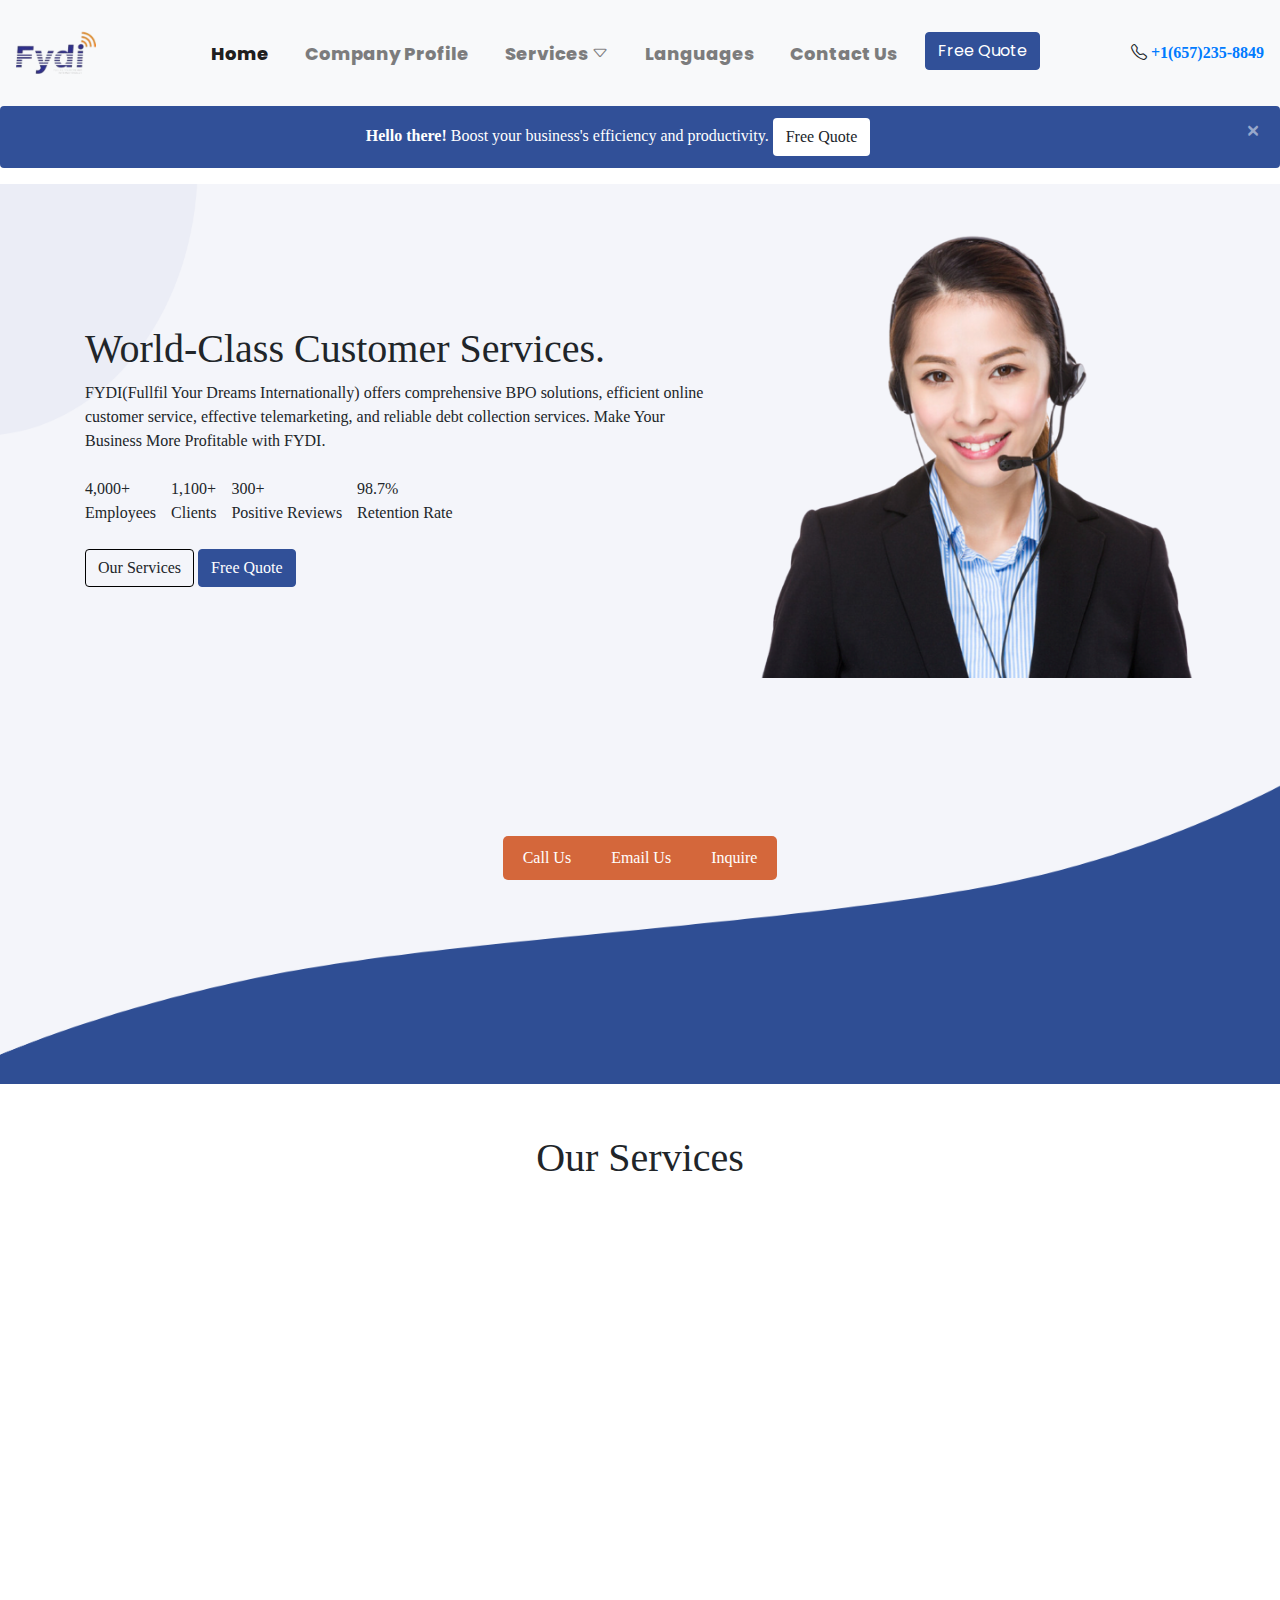
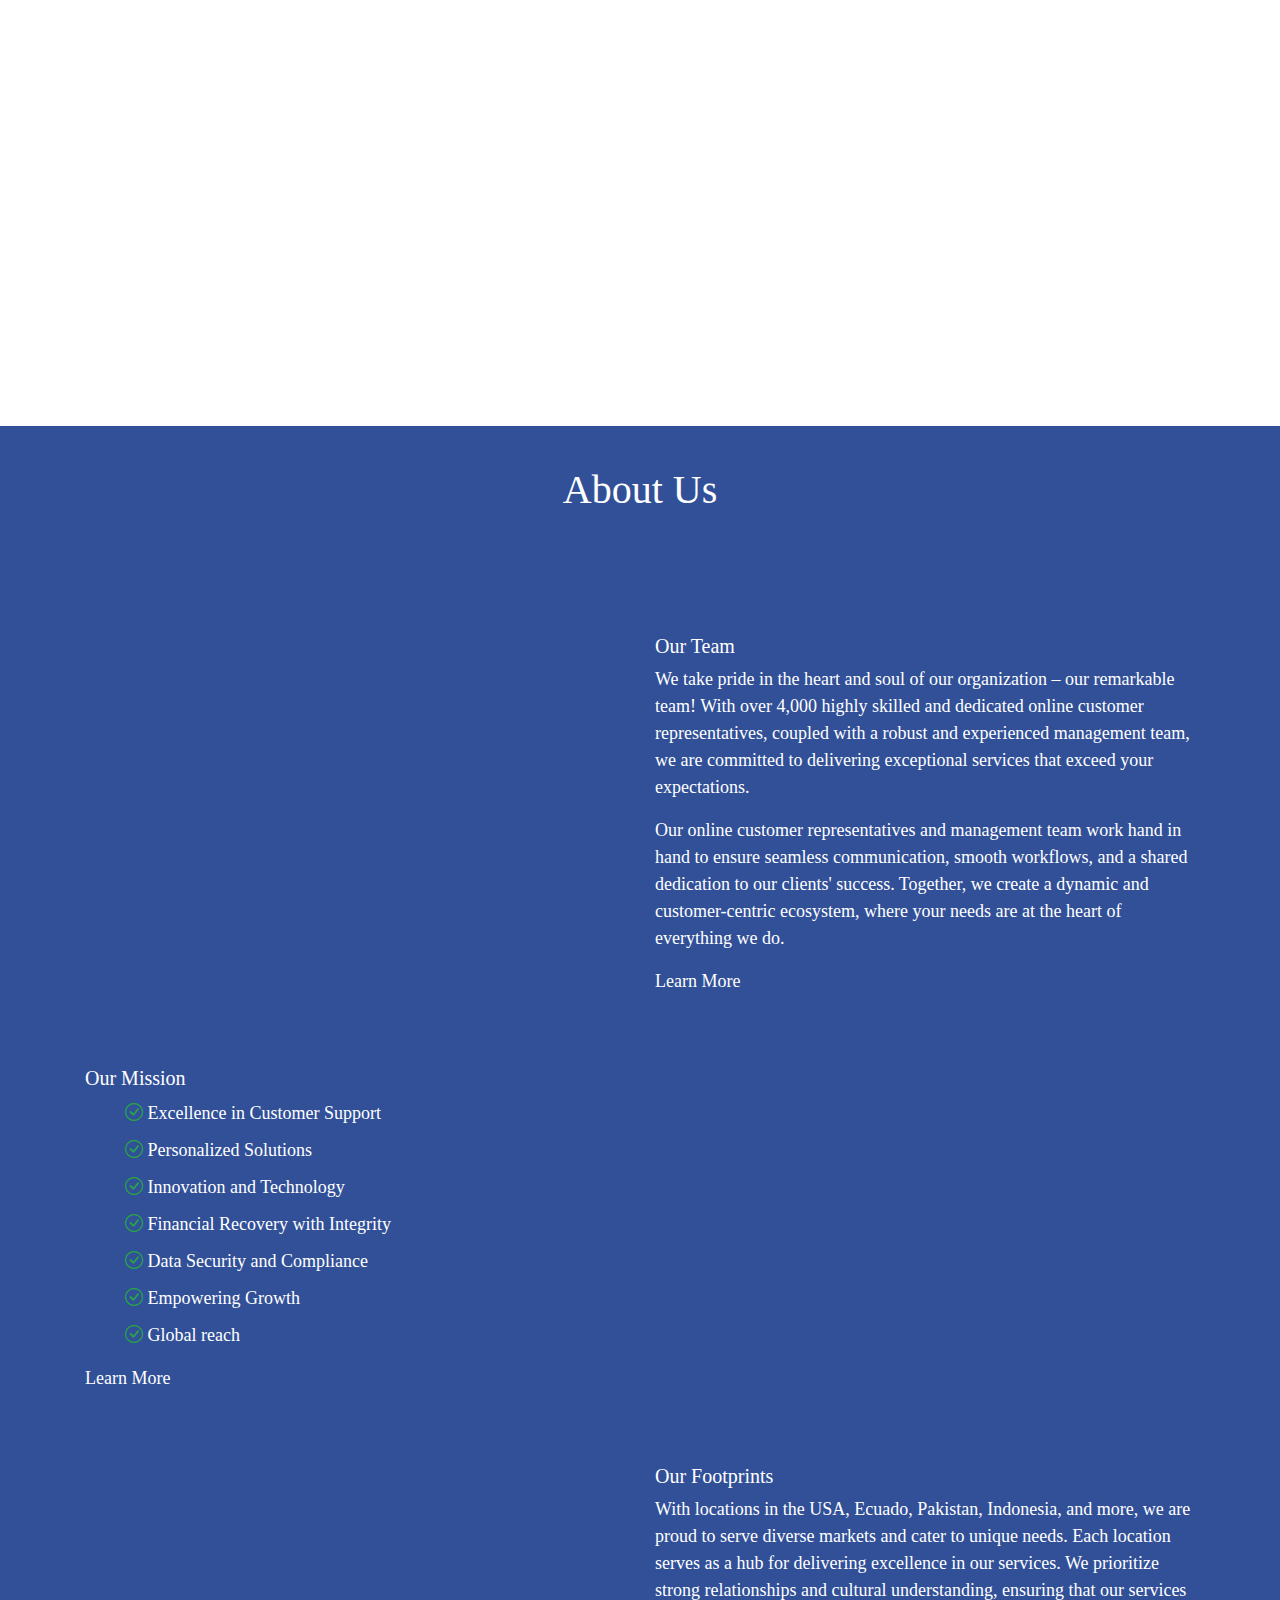
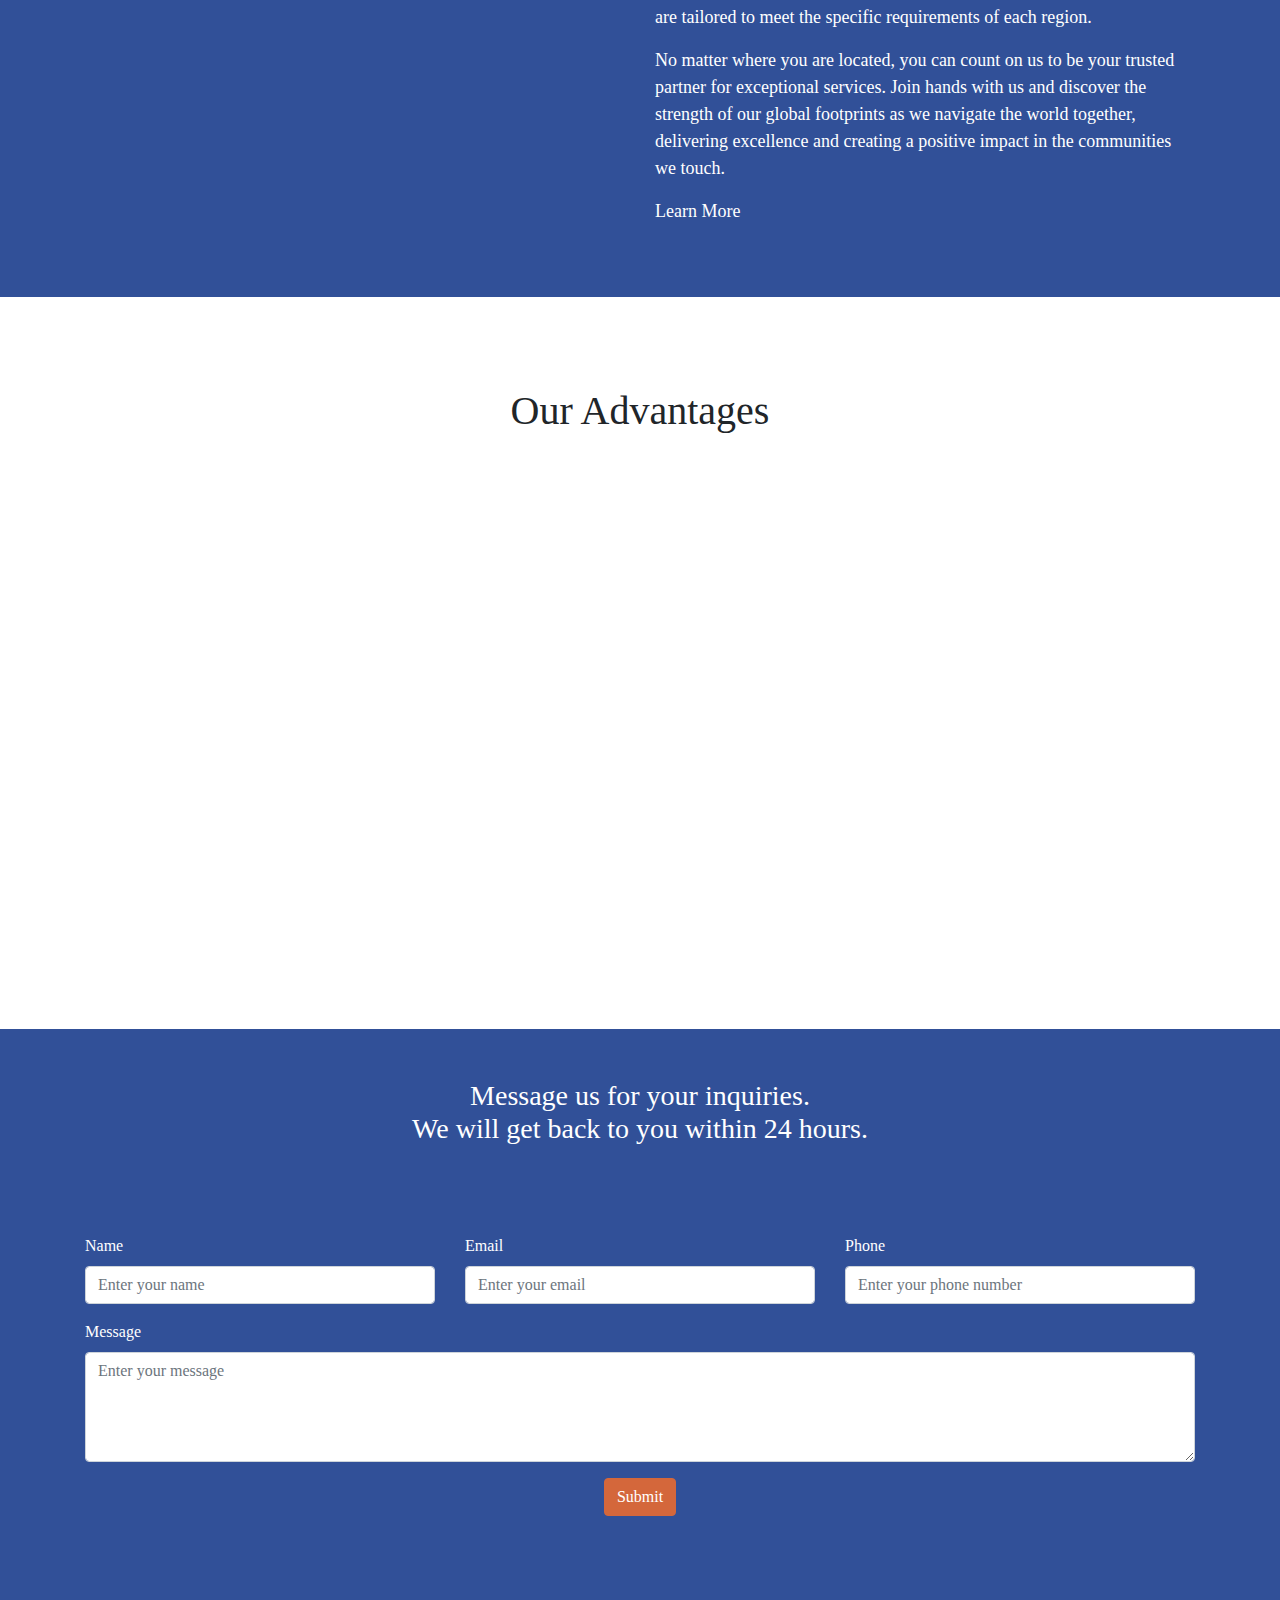
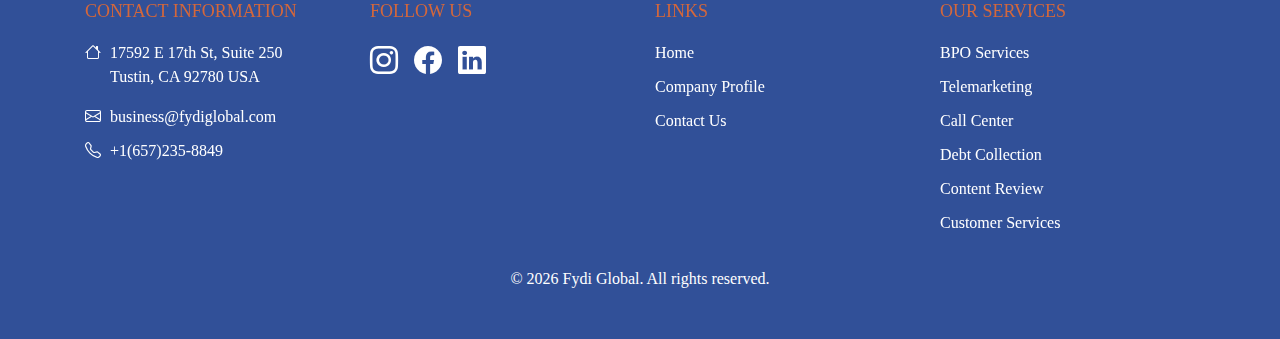
==== index.html @ b9ad7491 "final version" ====
<!DOCTYPE html>
<html lang="en">
  <head>
    <!-- Meta tags -->
    <meta charset="UTF-8">
    <meta name="viewport" content="width=device-width, initial-scale=1, shrink-to-fit=no">
    <meta name="description" content="FYDI provides World-Class Customer Services. Your Trusted BPO Partner for CX Optimization and Multilingual Excellence in 12 Languages.  From multilingual customer support to efficient back-office operations. Experience the world of possibilities with FYDI today!">
    <!-- Title -->
    <title>FYDI Fullfil Your Dreams Internationally</title>
    <!-- Favicon -->
    <link rel="icon" type="image/png" href="./imgs/fydi_logo.jpeg">
    <!-- Stylesheets -->
    <link rel="stylesheet" href="./css/media.css">
    <link rel="stylesheet" href="./css/float-anim.css">
    <link rel="stylesheet" href="https://stackpath.bootstrapcdn.com/bootstrap/4.5.2/css/bootstrap.min.css">
    <link rel="stylesheet" href="https://cdn.jsdelivr.net/npm/bootstrap-icons@1.10.2/font/bootstrap-icons.css">
    <link rel="stylesheet" href="./css/fydi.css">
    <link rel="stylesheet" href="./css/style.css">
    <!-- font family  -->
    <link rel="preconnect" href="https://fonts.googleapis.com">
    <link rel="preconnect" href="https://fonts.gstatic.com" crossorigin>
    <link href="https://fonts.googleapis.com/css2?family=Poppins&display=swap" rel="stylesheet">
    <!-- Scripts -->
    <script src="https://cdnjs.cloudflare.com/ajax/libs/jquery/3.2.1/jquery.min.js"></script>
    <script src="https://code.jquery.com/jquery-3.5.1.slim.min.js"></script>
    <script src="https://cdn.jsdelivr.net/npm/@popperjs/core@2.5.4/dist/umd/popper.min.js"></script>
    <script src="https://stackpath.bootstrapcdn.com/bootstrap/4.5.2/js/bootstrap.min.js"></script>
    <script src="./js/sweetalert2.all.min.js"></script>
    <script src="./js/float-panel.js"></script>
    <script src="./js/fydi.js"></script>
    <!-- Custom Styles (Embedded in the head) -->
    <style></style>
  </head>
  <body>
    <!-- Header Section -->
    <header>
      <!-- Navbar -->
      <nav class="navbar navbar-expand-lg navbar-light bg-light">
        <!-- Logo -->
        <a class="navbar-brand" href="#">
          <img
            src="./imgs/fydi_logo.png"
            width="80"
            height="80"
            alt="FYDI Fullfil Your Dreams Internationally Logo"
          >
        </a>
        <!-- Navbar Toggler -->
        <button
          class="navbar-toggler"
          type="button"
          data-toggle="collapse"
          data-target="#navbarNav"
          aria-controls="navbarNav"
          aria-expanded="false"
          aria-label="Toggle navigation"
        >
          <span class="navbar-toggler-icon"></span>
        </button>
        <!-- Navbar Collapse -->
        <div class="collapse navbar-collapse" id="navbarNav">
          <!-- Navbar Items -->
          <ul class="navbar-nav nav-ul-ml">
            <li class="nav-item active">
              <a class="nav-link" href="#">
                Home
                <span class="sr-only">(current)</span>
              </a>
            </li>
            <li class="nav-item">
              <a class="nav-link" href="./company-profile.html">Company Profile</a>
            </li>
            <li class="nav-item">
              <a class="nav-link services">
                Services
                <i class="bi bi-caret-down"></i>
              </a>
              <!-- Submenu -->
              <ul class="submenu">
                <li>
                  <a href="./services/bpo.html">BPO Services</a>
                </li>
                <li>
                  <a href="./services/telemarketing.html">Telemarketing</a>
                </li>
                <li>
                  <a href="./services/call-center.html">Call Center</a>
                </li>
                <li>
                  <a href="./services/debt-collection.html">
                    Debt Collection
                  </a>
                </li>
                <li>
                  <a href="./services/content-review.html">Content Review</a>
                </li>
                <li>
                  <a href="./services/customer-services.html">Customer Services</a>
                </li>
              </ul>
            </li>
            <li class="nav-item"></li>
            <li class="nav-item">
              <a class="nav-link" href="#">Languages</a>
              <ul class="submenu">
                <li>
                  <a href="https://zh.fydiglobal.com/">中文</a>
                </li>
                <li>
                  Español
                </li>
              </ul>
            </li>
            <li class="nav-item">
              <a class="nav-link" href="./contact-us.html">
                Contact Us
              </a>
            </li>
            <li class="nav-item">
              <button class="btn btn-primary" data-toggle="modal" data-target="#demoModal">
                Free Quote
              </button>
            </li>
          </ul>
        </div>
        <!-- right btns  -->
        <div class="header-right">
          <i class="bi bi-telephone"></i>
          <a href="tel:+16572358849">
            <b>+1(657)235-8849</b>
          </a>
        </div>
      </nav>
    </header>
    <!-- message  -->
    <div class="message-container" id="bannermessage">
      <!-- Full-width message -->
      <div class="alert alert-primary alert-dismissible fade show text-center align-items-center justify-content-center pr-bg-section" role="alert">
        <strong>Hello there!</strong>
        Boost your business's efficiency and productivity.
        <button
          type="button"
          class="close"
          data-dismiss="alert"
          aria-label="Close"
          id="close-button"
        >
          <span aria-hidden="true">&times;</span>
        </button>
        <a
          type="button"
          class="btn btn-white"
          data-toggle="modal"
          data-target="#demoModal"
        >Free Quote</a>
      </div>
    </div>
    <!-- Hero Section -->
    <section id="hero" class="line-bg">
      <!-- Hero Container -->
      <div class="container">
        <!-- Hero Row -->
        <div class="row align-items-center justify-content-center hero-wrapper">
          <!-- Left Side Div -->
          <div class="col-md-7 d-flex align-items-center justify-content-center p-15">
            <div class="mobile-mb-15px">
              <h1>
                World-Class Customer Services.
              </h1>
              <p class="mb-4">
                FYDI(Fullfil Your Dreams Internationally) offers comprehensive BPO solutions, efficient online customer service, effective telemarketing, and reliable debt collection services.
                Make Your Business More Profitable with FYDI.
              </p>
              <div class="flex-highlights  index-highlights mb-4">
                <div class="li-block">
                  <div class="">
                    4,000+
                    <span>Employees</span>
                  </div>
                </div>
                <div class="li-block">
                  <div class="">
                    1,100+
                    <span>Clients</span>
                  </div>
                </div>
                <div class="li-block">
                  <div class="">
                    300+
                    <span>Positive Reviews</span>
                  </div>
                </div>
                <div class="li-block">
                  <div class="">
                    98.7%
                    <span>Retention Rate</span>
                  </div>
                </div>
              </div>
              <a href="#services">
                <button class="btn btn-transparent">
                  Our Services
                </button>
              </a>
              <button class="btn btn-primary" data-toggle="modal" data-target="#demoModal">
                Free Quote
              </button>
            </div>
          </div>
          <!-- Right Side Div -->
          <div class="col-md-5 d-md-block d-none">
            <img src="./imgs/services/call-center.png" alt="FYDI Call Center" class="img-fluid">
          </div>
        </div>
      </div>
    </section>
    <!-- Services Section -->
    <section id="services">
      <div class="d-flex justify-content-center align-items-center mb-80px">
        <h1>Our Services</h1>
      </div>
      <div class="container">
        <div class="row">
          <!-- Service Unit 1 -->
          <div class="col-md-6 col-lg-4 service-unit slideanim">
            <div class="main-container">
              <div class="span-circle">
                <i class="bi bi-briefcase"></i>
              </div>
              <div class="span-text text-center">
                <h4>BPO Solutions</h4>
                <p>
                  We bring in specialized skills and knowledge to perform tasks with expertise and precision, enhancing the overall quality of your services.
                </p>
                <span>
                  <a href="./services/bpo.html">
                    Learn More
                  </a>
                </span>
              </div>
            </div>
          </div>
          <!-- Service Unit 2 -->
          <div class="col-md-6 col-lg-4 service-unit slideanim">
            <div class="main-container">
              <div class="span-circle">
                <i class="bi bi-telephone-inbound"></i>
              </div>
              <div class="span-text text-center">
                <h4>Call Center Service</h4>
                <p>
                  We bring in specialized skills and knowledge to perform tasks with expertise and precision, enhancing the overall quality of your services.
                </p>
                <span>
                  <a href="./services/call-center.html">
                    Learn More
                  </a>
                </span>
              </div>
            </div>
          </div>
          <!-- Service Unit 3 -->
          <div class="col-md-6 col-lg-4 service-unit slideanim">
            <div class="main-container">
              <div class="span-circle">
                <i class="bi bi-person-circle"></i>
              </div>
              <div class="span-text text-center">
                <h4>Online Customer Service</h4>
                <p>
                  We bring in specialized skills and knowledge to perform tasks with expertise and precision, enhancing the overall quality of your services.
                </p>
                <span>
                  <a href="./services/customer-services.html">
                    Learn More
                  </a>
                </span>
              </div>
            </div>
          </div>
          <!-- Service Unit 4 -->
          <div class="col-md-6 col-lg-4 service-unit slideanim">
            <div class="main-container">
              <div class="span-circle">
                <i class="bi bi-arrow-up-circle-fill"></i>
              </div>
              <div class="span-text text-center">
                <h4>Telemarketing Services</h4>
                <p>
                  We bring in specialized skills and knowledge to perform tasks with expertise and precision, enhancing the overall quality of your services.
                </p>
                <span>
                  <a href="./services/telemarketing.html">
                    Learn More
                  </a>
                </span>
              </div>
            </div>
          </div>
          <!-- Service Unit 5 -->
          <div class="col-md-6 col-lg-4 service-unit slideanim">
            <div class="main-container">
              <div class="span-circle">
                <i class="bi bi-journal-check"></i>
              </div>
              <div class="span-text text-center">
                <h4>Contents Reviews</h4>
                <p>
                  We bring in specialized skills and knowledge to perform tasks with expertise and precision, enhancing the overall quality of your services.
                </p>
                <span>
                  <a href="./services/content-review.html">
                    Learn More
                  </a>
                </span>
              </div>
            </div>
          </div>
          <!-- Service Unit 6 -->
          <div class="col-md-6 col-lg-4 service-unit slideanim">
            <div class="main-container">
              <div class="span-circle">
                <i class="bi bi-collection"></i>
              </div>
              <div class="span-text text-center">
                <h4>Debt Collection Service</h4>
                <p>
                  We bring in specialized skills and knowledge to perform tasks with expertise and precision, enhancing the overall quality of your services.
                </p>
                <span>
                  <a href="./services/debt-collection.html">
                    Learn More
                  </a>
                </span>
              </div>
            </div>
          </div>
        </div>
      </div>
    </section>
    <!-- About Us Section -->
    <section id="about-us" class="pr-bg-section">
      <div class="d-flex justify-content-center align-items-center mb-80px">
        <h1>About Us</h1>
      </div>
      <div class="container">
        <div class="row d-flex justify-content-center align-items-center">
          <!-- Our Team -->
          <div class="col-lg-6 col-md-12 text-center slideanim">
            <img src="./imgs/aboutus/team.jpeg" alt="FYDI Team" class="img-fluid round-corner">
          </div>
          <div class="col-lg-6 col-md-12 col-sm-12 intro-text">
            <h5>Our Team</h5>
            <p>
              We take pride in the heart and soul of our organization – our remarkable team! With over 4,000 highly skilled and dedicated online customer representatives, coupled with a robust and experienced management team, we are committed to delivering exceptional services that exceed your expectations.
            </p>
            <p>
              Our online customer representatives and management team work hand in hand to ensure seamless communication, smooth workflows, and a shared dedication to our clients' success. Together, we create a dynamic and customer-centric ecosystem, where your needs are at the heart of everything we do.
            </p>
            <span>
              <a href="./company-profile.html">
                Learn More
              </a>
            </span>
          </div>
          <!-- Our Mission -->
          <div class="col-lg-6 col-md-12 col-sm-12 intro-text">
            <h5>Our Mission</h5>
            <ul class="mission-li">
              <li>
                <i class="bi bi-check-circle text-success me-2"></i>
                Excellence in Customer Support
              </li>
              <li>
                <i class="bi bi-check-circle text-success me-2"></i>
                Personalized Solutions
              </li>
              <li>
                <i class="bi bi-check-circle text-success me-2"></i>
                Innovation and Technology
              </li>
              <li>
                <i class="bi bi-check-circle text-success me-2"></i>
                Financial Recovery with Integrity
              </li>
              <li>
                <i class="bi bi-check-circle text-success me-2"></i>
                Data Security and Compliance
              </li>
              <li>
                <i class="bi bi-check-circle text-success me-2"></i>
                Empowering Growth
              </li>
              <li>
                <i class="bi bi-check-circle text-success me-2"></i>
                Global reach
              </li>
            </ul>
            <a href="./company-profile.html">
              Learn More
            </a>
          </div>
          <div class="col-lg-6 sm-hide text-center slideanim">
            <img src="./imgs/aboutus/FYDI_mission.jpeg" alt="FYDI Mission" class="img-fluid round-corner">
          </div>
          <!-- Our Footprints -->
          <div class="col-lg-6 col-md-12 text-center slideanim">
            <img src="./imgs/aboutus/footprints.png" alt="FYDI Footprints" class="img-fluid round-corner">
          </div>
          <div class="col-lg-6 col-md-12 intro-text">
            <h5>Our Footprints</h5>
            <p>
              <!-- At FYDI, we have established a strong presence across the globe, providing top-notch services to clients in various countries. Our footprints span continents, enabling us to connect with businesses and communities worldwide.  -->
              With locations in the USA, Ecuado, Pakistan, Indonesia, and more,
            we are proud to serve diverse markets and cater to unique needs.
            Each location serves as a hub for delivering excellence in our services.
            We prioritize strong relationships and cultural understanding, ensuring that our services are tailored to meet the specific requirements of each region.
            </p>
            <p>
              No matter where you are located, you can count on us to be your trusted partner for exceptional services.
            Join hands with us and discover the strength of our global footprints as we navigate the world together, delivering excellence and creating a positive impact in the communities we touch.
            </p>
            <a href="./company-profile.html">
              Learn More
            </a>
          </div>
        </div>
      </div>
    </section>
    <!-- Our Advantages Section  -->
    <section id="advantages">
      <div class="d-flex justify-content-center align-items-center mb-80px">
        <h1>Our Advantages</h1>
      </div>
      <div class="container">
        <div class="row">
          <div class="col-lg-4 col-md-6 col-sm-12 slideanim">
            <div class="ad-icon">
              <i class="bi bi-shield-check fydi-ad-icon"></i>
            </div>
            <div class="ad-text">
              <div class="ad-title">
                <b>Secured Information Management System</b>
              </div>
              <div class="text">
                Ensuring secure paperless office through monitoring, isolation, access control, confidentiality, and robust network security measures.
              </div>
            </div>
          </div>
          <div class="col-lg-4 col-md-6 col-sm-12 slideanim">
            <div class="ad-icon">
              <i class="bi bi-calendar-check fydi-ad-icon"></i>
            </div>
            <div class="ad-text">
              <div class="ad-title">
                <b>Operational Sustainability Guarantee</b>
              </div>
              <div class="text">
                24/7 security, redundant core equipment, backup personnel, and communication ensure non-stop operations all year.
              </div>
            </div>
          </div>
          <div class="col-lg-4 col-md-6 col-sm-12 slideanim">
            <div class="ad-icon">
              <i class="bi bi-people fydi-ad-icon"></i>
            </div>
            <div class="ad-text">
              <div class="ad-title">
                <b>
                  Strong Recruitment 
                  Management Ability
                </b>
              </div>
              <div class="text">
                Effective recruitment with 20% standby personnel for quick customer response. Flexible staffing and efficient talent matching.
              </div>
            </div>
          </div>
          <div class="col-lg-4 col-md-6 col-sm-12 slideanim">
            <div class="ad-icon">
              <i class="bi bi-person-workspace fydi-ad-icon"></i>
            </div>
            <div class="ad-text">
              <div class="ad-title">
                <b>
                  Experienced Personnel 
                  Training System
                </b>
              </div>
              <div class="text">
                Experienced team offers advanced, accurate, and practical training for staff with 5+ years of industry experience. Accelerate growth, improve target achievement.
              </div>
            </div>
          </div>
          <div class="col-lg-4 col-md-6 col-sm-12 slideanim">
            <div class="ad-icon">
              <i class="bi bi-headset fydi-ad-icon"></i>
            </div>
            <div class="ad-text">
              <div class="ad-title">
                <b>
                  Self-Developed Operation 
                  Management System
                </b>
              </div>
              <div class="text">
                Self-developed alarm system improves management efficiency, monitors staff workflow, and tracks process indicators in real-time.
              </div>
            </div>
          </div>
          <div class="col-lg-4 col-md-6 col-sm-12 slideanim">
            <div class="ad-icon">
              <i class="bi bi-card-checklist fydi-ad-icon"></i>
            </div>
            <div class="ad-text">
              <div class="ad-title">
                <b>
                  Complete Quality Control 
                  Management System
                </b>
              </div>
              <div class="text">
                Double guarantee: Early warning system with indicators alerts project director for timely intervention, ensuring customer satisfaction."
              </div>
            </div>
          </div>
        </div>
      </div>
    </section>
    <!-- first time visit pop up form  -->
    <!-- ONCE SHOWN MODAL -->
    <div style="display:none" id="once-popup">
      <div class="inner">
        <div id="popup-close">×</div>
        <form action="">
          <div class="row d-flex align-items-center justify-content-center">
            <div class="col-lg-7 d-md-block d-none ">
              <img src="./imgs/aboutus/profile_3.png" alt="" class="img-fluid img-circle col-sm-0">
            </div>
            <div class="col-lg-5 col-sm-12">
              <p style="text-align: left;">
                If you are still searching around for a BPO/outsourcing company,
                we are the right one.
              </p>
              <div class="row">
                <div class="col-12">
                  <div class="form-group">
                    <label for="name">Name</label>
                    <input
                      type="text"
                      class="form-control"
                      id="username"
                      placeholder="Enter your name"
                    >
                  </div>
                </div>
                <div class="col-12">
                  <div class="form-group">
                    <label for="name">Email</label>
                    <input
                      type="text"
                      class="form-control"
                      id="userEmail"
                      placeholder="Enter your email"
                    >
                  </div>
                </div>
              </div>
            </div>
          </div>
        </form>
      </div>
    </div>
    <!-- END ONCE SHOWN MODAL -->
    <!-- simple contact form  -->
    <section id="contact-form" class="pr-bg-section">
      <div class="d-flex justify-content-center align-items-center text-center mb-80px">
        <h3>Message us for your inquiries.
          <br>
          We will get back to you within 24 hours.
        </h3>
      </div>
      <div class="container">
        <form>
          <div class="row">
            <div class="col-lg-4 col-md-4 col-sm-12">
              <div class="form-group">
                <label for="name">Name</label>
                <input
                  type="text"
                  class="form-control cs-name"
                  id="name"
                  required
                  placeholder="Enter your name"
                >
              </div>
            </div>
            <div class="col-lg-4 col-md-4 col-sm-12">
              <div class="form-group">
                <label for="email">Email</label>
                <input
                  type="email"
                  class="form-control cs-email"
                  id="email"
                  placeholder="Enter your email"
                >
              </div>
            </div>
            <div class="col-lg-4 col-md-4 col-sm-12">
              <div class="form-group">
                <label for="phone">Phone</label>
                <input
                  type="number"
                  class="form-control cs-phone"
                  id="phone"
                  placeholder="Enter your phone number"
                >
              </div>
            </div>
            <div class="col-lg-12">
              <div class="form-group">
                <label for="message">Message</label>
                <textarea
                  class="form-control cs-message"
                  id="message"
                  rows="4"
                  placeholder="Enter your message"
                ></textarea>
              </div>
            </div>
            <div class="col-12 text-center">
              <button type="button" class="btn btn-secondary cs-submit" id="submit">Submit</button>
            </div>
          </div>
        </form>
      </div>
    </section>
    <!-- Modal Form -->
    <div
      class="modal fade"
      id="demoModal"
      tabindex="-1"
      role="dialog"
      aria-labelledby="demoModalLabel"
      aria-hidden="true"
    >
      <div class="modal-dialog" role="document">
        <div class="modal-content">
          <div class="modal-header">
            <h5 class="modal-title" id="demoModalLabel">Free Quote</h5>
            <button
              type="button"
              class="close"
              data-dismiss="modal"
              aria-label="Close"
            >
              <span aria-hidden="true">&times;</span>
            </button>
          </div>
          <div class="modal-body">
            <!-- Your demo request form goes here -->
            <p>Fill out the form below to request a quote:</p>
            <form>
              <div class="form-group">
                <label for="name">Name</label>
                <input
                  type="text"
                  class="form-control cs-name"
                  id="cs-name"
                  placeholder="Enter your name"
                >
              </div>
              <div class="form-group">
                <label for="email">Email address</label>
                <input
                  type="email"
                  class="form-control cs-email"
                  id="cs-email"
                  placeholder="Enter email"
                >
              </div>
              <div class="form-group">
                <label for="email">Phone</label>
                <input
                  type="number"
                  class="form-control cs-phone"
                  id="cs-phone"
                  placeholder="Enter Phone"
                >
              </div>
              <button type="button" class="btn btn-primary btn-block cs-submit">Submit</button>
            </form>
          </div>
        </div>
      </div>
    </div>
    <!-- fixed buttons - quick access -->
    <div class="button-container">
      <button class="fixed-button btn-secondary first-btn">
        <a href="tel:+16572358849">Call Us</a>
      </button>
      <button class="fixed-button btn-secondary second-btn">
        <a href="mailto:business@fydiglobal.com" target="_blank">
          Email Us
        </a>
      </button>
      <button class="fixed-button btn-secondary last-btn" data-toggle="modal" data-target="#demoModal">
        Inquire
      </button>
    </div>
    <!-- Footer Section -->
    <footer class="fydi-footer">
      <div class="container">
        <div class="row">
          <!-- Location -->
          <div class=" col-md-3 col-sm-6 half-xsm ">
            <div>
              <p class="footer-title">Contact Information</p>
              <ul class="footer-ul location">
                <li class="footer-li">
                  <i class="bi bi-house"></i>
                  17592 E 17th St, Suite 250
                  <br>
                  <p>Tustin, CA 92780 USA</p>
                </li>
                <li class="footer-li">
                  <i class="bi bi-envelope"></i>
                  business@fydiglobal.com
                </li>
                <li class="footer-li">
                  <a href="tel:+16572358849">
                    <i class="bi bi-telephone"></i>
                    +1(657)235-8849
                  </a>
                </li>
              </ul>
            </div>
          </div>
          <!-- Social Media -->
          <div class=" col-md-3  col-sm-6 half-xsm">
            <p class="footer-title">Follow Us</p>
            <ul class="footer-ul inline-ul">
              <li class="footer-li">
                <a href="https://www.instagram.com/businessfydiglobal/" target="_blank">
                  <i class="bi bi-instagram"></i>
                </a>
              </li>
              <li class="footer-li">
                <a href="https://www.facebook.com/people/FYDI/100092486293971/" target="_blank">
                  <i class="bi bi-facebook"></i>
                </a>
              </li>
              <li class="footer-li">
                <a href="https://www.linkedin.com/company/fydiglobal/" target="_blank">
                  <i class="bi bi-linkedin"></i>
                </a>
              </li>
            </ul>
          </div>
          <!-- Side Links -->
          <div class=" col-md-3  col-sm-6 half-xsm">
            <p class="footer-title">Links</p>
            <ul class="footer-ul">
              <li class="footer-li">
                <a href="/">Home</a>
              </li>
              <li class="footer-li">
                <a href="./company-profile.html">Company Profile</a>
              </li>
              <li class="footer-li">
                <a href="/contact-us.html">Contact Us</a>
              </li>
            </ul>
          </div>
          <!-- Services Links -->
          <div class=" col-md-3  col-sm-6 half-xsm">
            <p class="footer-title">Our Services</p>
            <ul class="footer-ul">
              <li class="footer-li">
                <a href="./services/bpo.html">BPO Services</a>
              </li>
              <li class="footer-li">
                <a href="./services/telemarketing.html">Telemarketing</a>
              </li>
              <li class="footer-li">
                <a href="./services/call-center.html">Call Center</a>
              </li>
              <li class="footer-li">
                <a href="./services/debt-collection.html">
                  Debt Collection
                </a>
              </li>
              <li class="footer-li">
                <a href="./services/content-review.html">Content Review</a>
              </li>
              <li class="footer-li">
                <a href="./services/customer-services.html">Customer Services</a>
              </li>
            </ul>
          </div>
        </div>
        <p class="text-center" style="margin-top: 1rem;">
          &copy;
          <script>document.write(new Date().getFullYear())</script>
          Fydi Global. All rights reserved.
        </p>
      </div>
    </footer>
    <script>
    // collapse menu when click outside
    $(document).on('click', function (e) {
      // console.log($('.navbar-collapse').length);
      if ($(e.target).closest('.navbar').length === 0) {
        $('.navbar-collapse').collapse("hide");
      }
    });
    // close message 
    const messageContainer = document.getElementById('bannermessage');
    const closeButton = document.getElementById('close-button');

    closeButton.addEventListener('click', () => {
      messageContainer.style.display = 'none';
    });
    validate_form("cs-submit");
    //fixed message
    // fix_message("popupmessage");
    // pop up form 
    $(document).ready(function() {
    if(localStorage.getItem('popState') != 'shown'){
        $("#once-popup").delay(2000).fadeIn();
        localStorage.setItem('popState','shown')
    }
    else {
       // DELETE THIS ELSE ON PRODUCTION
        // console.log('once-popup is allready shown previously')
    }

    $('#popup-close').click(function(e) // You are clicking the close button
    {
    $('#once-popup').fadeOut(); // Now the pop up is hiden.
    });
    $('#once-popup').click(function(e) 
    {
    $('#once-popup').fadeOut(); 
    });
});
    </script>
    <!-- live chat embed  -->
    <!-- Start of LiveChat (www.livechat.com) code -->
    <script>
      window.__lc = window.__lc || {};
      window.__lc.license = 15761178;
      ;(function(n,t,c){function i(n){return e._h?e._h.apply(null,n):e._q.push(n)}var e={_q:[],_h:null,_v:"2.0",on:function(){i(["on",c.call(arguments)])},once:function(){i(["once",c.call(arguments)])},off:function(){i(["off",c.call(arguments)])},get:function(){if(!e._h)throw new Error("[LiveChatWidget] You can't use getters before load.");return i(["get",c.call(arguments)])},call:function(){i(["call",c.call(arguments)])},init:function(){var n=t.createElement("script");n.async=!0,n.type="text/javascript",n.src="https://cdn.livechatinc.com/tracking.js",t.head.appendChild(n)}};!n.__lc.asyncInit&&e.init(),n.LiveChatWidget=n.LiveChatWidget||e}(window,document,[].slice))
    </script>
    <noscript>
      <a href="https://www.livechat.com/chat-with/15761178/" rel="nofollow">Chat with us</a>
      , powered by
      <a href="https://www.livechat.com/?welcome" rel="noopener nofollow" target="_blank">LiveChat</a>
    </noscript>
    <!-- End of LiveChat code -->
  </body>
</html>
---- css/media.css ----
@media screen and (min-width:1300px) {
    .navbar{
        /* padding-left: 10rem !important;
        padding-right: 10rem !important; */
    }
    .navbar-nav li a{
        margin-right: 30px;
        width: 100%;
    }
    .navbar-brand{
        margin-left: 20px;
    }
    .header-right{
        margin-right: 20px;
    }
}
@media screen and (min-width:1100px) {
    .nav-ul-ml li a{
        margin-right: 20px;
    }
    .index-highlights .li-block{
        margin-right: 15px;
    }
}
@media screen and (min-width:992px) {
    .nav-ul-ml{
        margin: auto;
    }
    .submenu {
        display: none;
        position: absolute;
        background-color: var(--pr-bg-color);
        padding: 10px;
        min-width: 150px;
        list-style-type: none;
        z-index: 1000;
        border-radius: 10px;
    }
    .index-highlights .li-block{
        margin-right: 15px;
    }
    .index-highlights .li-block span{
        display: block;
    }
    .line-bg{
        background-image: url(../imgs/services/banner/bannerbg2.png);
    }
    .afsa{
        position: absolute;
        top: 106px;
        right: 0px;
        width: 200px;
        object-fit: fill;
        /* transform: rotate(90deg); */
    }
}
@media screen and (min-width:768px) {   
    #introduction{
        height: 1820px;
    }
    #boost{
        height: 500px;
    }
    #about{
        height: 527px;
    }
    #team .card{
        min-height: 840px;
    }
    .ht-350px{
        height: 350px;
    }
    /* // hide bg img when size < md  */
    .bpo{
        /* background-image: url(./imgs/services/service1bg.png); */
        background-size: contain;
        background-repeat: no-repeat;
        background-position: right;
    }
    
    .mb-50px{
        margin-bottom: 80px;
    }
}
@media screen and (max-width:991px){
    .submenu{
        position: inherit !important;
    }
    .line-bg{
        background-image: url("../imgs/banners/mobile-bg0.png");
    }
    .mb-bg{
        background-image: url("../imgs/banners/mobile-bg0.png");
        color: black !important;
    }
}
 /* md or smaller screen  */
@media screen and (max-width:991px) and (min-width: 370px) {
    .header-right{
        position: absolute;
        right: 100px;
        top: 40px;
    }
}

@media (max-width:767px) {
    .mobile-css{
        text-align: center;
    }
    .square-img{
        text-align: center;
    }
    .mobile-mb-15px{
        margin-bottom: 15px;
    }
    #company-intro .company-subtitle{
        margin-top: 50px;
    }
    /* .col-sm-0{
        width: 0;
        height: 0;
    } */
    .mobile-mb-2{
        margin-bottom: 2rem;
    }
    .mobile-center{
        text-align: center;
    }
    /* .hide-in-sm{
        display: none;
    } */
    .client-wrap{
        margin: 5px;
    }
    .client-img-thumb{
        width: 60px;
        height: 60px;
        object-fit: fill;
    }
}
@media (max-width:575.99px) {
    .location i{
        display: none;
    }
    .footer-li p{
        margin-left: 0px !important;
    }
}
/* xsm screen */
@media screen and (min-width: 390px) and (max-width: 575.9px) {
    .half-xsm{
        width: 50% !important;
    }
}
@media screen and (max-height: 599px){
    #hero {
        margin-bottom: auto !important;
    }
    #hero .img-center{
        display: none;
    }
}
 /* iphone 5 min mobile screen width */
@media screen and (max-width:369.9px) {
    .header-right{
        position: absolute;
        right: 80px;
        top: 40px;
    }
    .header-right i{
        display: none;
    }
}
---- css/float-anim.css ----
/* ---------------- For Animation on Scroll ---------------- */
.slideanim {
    visibility:hidden;
    visibility:visible\9;/*For old IE browsers IE6-8 */
}
.slideanim.slide {visibility: visible; animation:slide 1s;}
.slideanim::after {
    /* useful when its child elements are float:left; */
    content: "";
    display: table;
    clear: both;
}

@keyframes slide {
    0% {
        opacity: 0;
        transform: translateY(50%);
    } 
    100% {
        opacity: 1;
        transform: translateY(0);
    } 
}
---- css/fydi.css ----
body{
    /* font-family: Montserrat-Light !important; */
}
h1{
    /* font-family: "Nunito", -apple-system, BlinkMacSystemFont, "Segoe UI", Roboto, "Helvetica Neue", Arial, sans-serif, "Apple Color Emoji", "Segoe UI Emoji", "Segoe UI Symbol", "Noto Color Emoji"; */
}
.carousel-item{
    width: 582px;
}
.carousel-item img, #boost img{
    object-fit: fill;
    width: 100%;
    height: 100%;
}
.navbar{
    /* background:   #0800FF; */
}
.nav-link{
    /* color: white !important; */
}
.btn-round{
    border-radius: 40% ;
}
#hero{
    /* height: 732px; */
    /* background: url(./imgs/fydi_section1_banner.png) no-repeat 100%; */
    background-size: 100% 100%;
}
#hero p, #hero h1{
    /* color: white; */
}
.fydi_highlight{
    margin-top: 2rem; 
    margin-bottom: 2rem; 
}  
#introduction{
    margin-top: 10rem;
    background: url(../imgs/fydi_section3_banner.png) no-repeat 100%;
    background-size: 100% 100%;
}
#boost{
    background: url(../imgs/fydi_section2_banner.png) no-repeat 100%;
    background-size: 100% 100%;
}
#about{
    /* background: url(./imgs/aboutus-banner.png) no-repeat 100%; */
    /* background-size: 100% 100%; */
}
#team{
    background: url(../imgs/banners/company_profile_banner.png) no-repeat 100%;
    background-size: 100% 100%;
}
.img-fit{
    width: 100%;
    height: 100%;
    object-fit: fill;
}
.square-img{
    width: 250px;
    height: 250px;
}
footer{
    color: white;
}
.footer-title{
    text-transform: uppercase;
    font-size: 18px;
    color: white;
}
.footer-ul{
    list-style-type: none;
}
.footer-li, .footer-li a{
    text-decoration: none;
    color: white;
    margin-bottom: 10px;
}
.footer-li a:hover{
    color: white;
}
.footer-li i{
    margin-right: 5px;
}
.footer-li p{
    margin-left: 25px;
}
.inline-ul .footer-li{
    display: inline;  
}
.inline-ul i{
    font-size: 28px;
    margin-right: 12px;
}
#services .card{
    padding-top: 2rem;
    align-items: center;
    margin-bottom: 2rem;
    min-height: 200px;
}
.left-icon{
    width: 20%; 
    height: 100%; 
    float: left;
    display: flex;
    justify-content: center;
    align-items: center;
}
.right-text{
    width: 80%;
    height: 100%; 
    float: right;
    justify-content: center;
    align-items: center;
}
/* text color  */
.white-text{
    color: white;
}
#introduction h5{
    color: #0800FF;
}
#team .card-title{
    color: #0800FF;
    text-align: center;
}
.blue-title{
    color: #0800FF;
}
/* line height  */
#introduction p{
    line-height: 1.25;
}

/* Margin */
.mt-15{
    margin-top: 15%;
}
.mt-10{
    margin-top: 10%;
}
.mt-20{
    margin-top: 20%;
}
.mt-5{
    margin-top: 5%;
}
.mb-3rem{
    margin-bottom: 3rem;
}
.mb-5rem{
    margin-bottom: 5rem;
}
.mr-1{
    margin-right: 1rem;
}
/* image  */
.services_icon{
    object-fit: fill;
    width: 60px !important;
}
/* icon  */
.contact-icon{
    font-size: 32px;
    /* color: blue; */
}
/* subtitle */
.contact-subtitle{
    /* color: #0800FF; */
    font-weight: 300;
}
---- css/style.css ----
:root{
    /* #4285f4 */
    --primary-color: #315098 ;
    --secondary-color: #d4673b;
    --default-color: #afbeb0;
    --light-grey-text-color: rgb(101, 100, 100);
    --pr-bg-color: #f8f9fa;
    --light-green-color: rgb(99, 171, 99);
}
body{
    font-family: Georgia, serif;
}
.navbar-nav{
    font-family: 'Poppins', sans-serif;
}
/* font family update  */
.ad-title{
    font-family: Georgia, serif;
}
/* end of font family update  */
/* custom button  */
.btn-primary{
    background-color: var(--primary-color) !important;
    border-color: var(--primary-color) !important;
}
.btn-secondary{
    background-color: var(--secondary-color) !important;
    border-color: var(--secondary-color) !important;
}
.btn-default{
    background-color: var(--default-color) !important;
    border-color: var(--default-color) !important;
}
.btn-transparent{
    background-color: transparent;
    border: 1px solid black !important;
    /* color: black; */
}
.btn-fydi-secondary{
    background-color: var(--secondary-color) !important;
    border-color: var(--secondary-color) !important;
    color: white !important;
}
.pr-bg-section{
    background-color: var(--primary-color);
    color: white;
}
.plain-bg{
    background-color: var(--pr-bg-color);
    color: black;
}
.fydi-alert{
    border-radius: 0;
    margin-bottom: 0%;
}
.index-highlights{
    margin-bottom: 30px;
}

/* default section padding  */
section{
    padding: 50px;
}
.main-container {
    position: relative;
    background-color: var(--pr-bg-color);
    border-radius: 20px;
}
.span-circle {
    position: absolute;
    top: -40px;
    left: 50%;
    transform: translateX(-50%);
    width: 80px;
    height: 80px;
    border-radius: 50%;
    background-color: var(--primary-color);
    text-align: center;
}
.span-circle i{
    font-size: 56px;
    color: white;
}
.span-text{
    padding: 50px;
}
.service-unit{
    margin-bottom: 60px;
}
.mb-50px{
    margin-bottom: 50px;
}
/* hover and dropdown menu  */
 /* Styling for the submenu */
.submenu {
    display: none;
    background-color: var(--pr-bg-color);
    padding: 10px;
    min-width: 150px;
    list-style-type: none;
}
.submenu li{
    margin: 5px;
}
.submenu a{
    color: #4a4a4b;
}
.submenu a:hover{
    color: black;
}
.submenu li:hover{
    color: var(--primary-color);
}
.submenu a:hover{
    text-decoration: none;
}
.footer-submenu{
    color: var(--primary-color);
    transform: translate3d(60px, -20px, 0px);
}
.footer-submenu a, .footer-submenu a:hover{
    color: var(--primary-color);
}
.footer-title{
    color: var(--secondary-color);
}
.footer-ul{
    padding-left: 0%;
}
.footer-ul .services:hover .submenu{
    display: block;
}
#navbarNav li:hover .submenu {
    display: block;
}
/* hero section  */
#hero .p-6{
    padding: 6% 0;
}
/* about us section  */
#about-us{
    margin-top: 40px;
    margin-bottom: 40px;
    padding-top: 40px;
    padding-bottom: 40px;
}
#about-us a{
    color: white;
}
#about-us a:hover{
    color: var(--secondary-color);
    text-decoration: none;
}
.intro-text{
    padding-top: 2rem;
    padding-bottom: 2rem;
    font-weight: 400;
}
.mission-li{
    list-style-type: none;
}
.mission-li li{
    margin-top: 10px;
}
/* company-intro section  */
.img-circle-wrap{
    width: auto;
    background-color: var(--primary-color);
    border-radius: 50%;
    padding: 10%;
}
.img-circle-wrap .badge{
    position: absolute;
    z-index: 9999;
    background-color: white;
    font-size: 16px;
}
.img-circle-wrap .badge-on-right{
    top: 10%;
    right: 10%;
    float: right;
}
.img-circle-wrap .badge-on-left{
    top: 10%;
    left: 10%;
    float: left;
}
.img-circle{
    border-radius: 50%;
}
.company-subtitle{
    color: var(--primary-color);
    margin-bottom: 20px;
    font-size: 24px;
}
.how-title{
    background-image: url(../imgs/services/bpo-banner.png);
    color: white;
    border-top-left-radius: 10px;
    border-top-right-radius: 10px;
}
.all-border-radius{
    border-bottom-left-radius: 10px;
    border-bottom-right-radius: 10px;
}
.how-li{
    margin-top: 2rem;
}
#how-best-bpo .row{
    box-shadow: 1px 0px 0px 5px var(--pr-bg-color) ;
}
#company-intro p{
    font-size: 20px;
    line-height: 36px;
}
.highlights{
    font-size: 20px;
}
.li-block .top-number{
    font-size: 28px;
    font-weight: 500;
}
.li-block .subtitle{
    font-size: 22px;
    font-weight: 500;
}
.bpo{
    /* background-image: url(./imgs/services/bpo-removebg-preview.png); */
    background-size: cover;
    background-position: center;
}
#company-intro p{
    font-size: 20px;
    line-height: 36px;
}
#clients{
    background-color: var(--pr-bg-color);
    padding: 50px;
}
.client-wrap{
    margin: 20px 20px;
}
.client-img-thumb{
    width: 80px;
    height: 80px;
    object-fit: fill;
}
.contact-block{
    min-height: 150px;
    padding: 6% 0;
    background-color: var(--pr-bg-color);
    border-radius: 5%;
    margin-bottom: 2rem;
}
.form-border{
    border: 1px solid var(--primary-color);
    border-radius: 10px;
}
#locations{
    background-image: url(../imgs/aboutus/map.webp);
}
#locations p{
    color: var(--primary-color);
}
/* management team  */
.manager-img-thumb{
    width: 100px;
    height: auto;
    object-fit: fill;
}
.manager .img{
    float: left;
}
.manager-text{
    padding-left: 120px;
}
.manager-name{
    color: var(--primary-color);
}
.title{
    color: var(--light-grey-text-color);
}
.ad-icon, .ad-title{
    text-align: center;
}
.fydi-ad-icon{
    font-size: 5rem; 
    /* color: cornflowerblue; */
    color: var(--primary-color);
}
.fydi-footer{
    background-color: var(--primary-color); 
    padding-top: 2rem; 
    padding-bottom: 2rem;
}
.main-container:hover .span-circle{
    background: var(--pr-bg-color);
}
.main-container:hover i{
    color: var(--secondary-color);
}
.main-container:hover .span-text, .main-container:hover a{
    background: var(--primary-color);
    color: white;
}
.bg-wrap{
    padding: 20px 20px;
    text-align: center;
}
.plain-bg-wrap{
    background-color: var(--pr-bg-color);
    color: black;
}
.full-banner{
    margin: 30px 0;
    padding: 30px 0;
}
.intro-text{
    font-weight: 500;
    font-size: 18px;
}
.ad-ul{
    list-style-type: none;
}
.ad-ul li{
    margin: 20px 0;
    font-size: 20px;
}
.ad-point-icon{
    font-size: 20px;
    color: var(--primary-color);
}
.contact-icon{
    color: var(--primary-color);
}
.right-text b{
    font-weight: 800;
    font-size: 22px;
}
#customer-services .ad-ul i, #debt-collect-ad .ad-ul i{
    color: var(--primary-color);
}
/* fixed button  */
.button-container {
    display: flex;
    justify-content: center;
    position: fixed;
    bottom: 20px;
    width: 100%;
  }
  .button-container .first-btn{
    border-top-left-radius: 5px;
    border-bottom-left-radius: 5px;
  }
  .button-container .last-btn{
    border-top-right-radius: 5px;
    border-bottom-right-radius: 5px;
  }
  .button-container .fixed-button:hover{
    background-color: var(--primary-color) !important;
    /* color: black; */
  }
  .fixed-button {
    padding: 10px 20px;
    /* margin: 0 5px; */
    font-size: 16px;
    border: none;
    /* border-radius: 5px; */
    color: #FFFFFF;
    cursor: pointer;
  }
  .fixed-button a{
    color: white;
  }
  .fixed-button a:hover{
    text-decoration: none;
    color: white;
  }
  .nav-link{
    font-size: 18px;
    font-weight: 800;
  }
  /* message  */
  .message-container {
    /* position: fixed;
    top: 0;
    left: 0; */
    width: 100%;
    display: flex;
    justify-content: center;
    /* z-index: 1000; */
  }
.alert-primary{
    border: var(--primary-color) !important;
}
  .message-container .alert {
    width: 100%;
    text-align: center;
  }
  .sticky-message {
    position: fixed;
    top: 0;
    left: 0;
    z-index: 999;
}
/* end of message css  */
  .btn-white{
    background-color: white !important;
    /* color: var(--primary-color); */
  }
#hero{
    /* background-image: url(./imgs/services/service1bg.png);
    background-size: contain;
    background-repeat: no-repeat;
    background-position: right; */
}
.mt-n5{
    margin-top: -5rem;
}
.mr-2{
    margin-right: 2rem;
}
.round-corner{
    border-radius: 10px;
}
#social-responsibility h3{
    color: var(--primary-color);
}
#once-popup {
    position: fixed;
    top: 0;
    bottom: 0;
    right: 0;
    left: 0;
    background: rgba(0, 0, 0, 0.65);
    text-align: center;
    z-index: 10000;
}
#once-popup .inner {
    background: var(--secondary-color);
    color: white;
    padding: 20px;
    width: 600px;
    max-width: 90%;
    margin: 50px auto;
    }
#once-popup #popup-close {
    float: right;
    font-size: 30px;
    line-height: 10px;
    padding: 5px;
    cursor: pointer;
    }
.mb-pc-20{
    margin-bottom: 20%;
}
.mb-80px{
    margin-bottom: 80px;
}
.right-corner{
    position: absolute;
    right: 20px;
    top: -100px;
    z-index: 999;
}
.pr-bg-square{
    background-color: var(--primary-color);
    color: white;
    width: 100px;
    height: 100px;
    border-radius: 10px;
}
 /* xl screen  */
@media screen and (min-width: 1200px){
    .highlights .li-block{
        width: 33%;
    }
}
 /* lg screen  */
@media screen and (min-width: 992px) {
    .flex-highlights{
        display: flex;
    }

}
@media screen and (min-width: 960px) {
    .full-screen-height{
        min-height: 500px;
        height: calc(100vh);
    }
    .call-center-hero{
        background-repeat: no-repeat;
        /* background-image: url(./imgs/services/cl-cs-bg0.png); */
        background-image: url(../imgs/services/banner/bannerbg.png);
    }
    #hero{
        min-height: 500px;
        height: calc(100vh);
    }
    .lg-mt-100{
        margin-top: 100px;
    }
    .nav-ul-ml{
        /* margin-left: 10% !important; */
    }
    .highlights .li-block{
        margin-right: 10px;
    }
}
@media screen and (max-width: 959px) {
    .sm-hide{
        display: none;
    }
}
@media screen and (min-width: 768px) {
    .nav-item a{
        /* min-width: 120px; */
    }
    .no-padding-lr{
        padding-left: 0% !important;
        padding-right: 0% !important;
    }
}
@media screen and (max-width:767px) {
    section{
        padding: 20px;
    }
    .span-text{
        padding-top: 50px;
        padding-left: 0%;
        padding-right: 0%;
        padding-bottom: 10px;
    }
    #hero{
        text-align: center;
    }
    #company-intro p{
        font-size: 14px;
        line-height: 22px;
    }
    .mission-li{
        padding: 0%;
    }
    .intro-text{
        /* padding: 20px 40px !important; */
        font-size: 16px;
    }
    .last-btn{
        display: none;
    }
    .second-btn{
        border-top-right-radius: 5px;
    }
    .message-container{
        padding: 0 10px;
    }
    .message-container a{
        display: block;
    }
    #social-responsibility h3{
        font-size: 18px;
    }
    #social-responsibility p{
        font-size: 12px;
    }
    .right-text b{
        font-weight: 400;
        font-size: 20px;
    }
    #contact-us form{
        padding: 1rem !important;
    }
    .highlights .li-block{
        display: flex;
        align-items: center;
        justify-content: center;
    }
    .li-block .top-number{
        margin-right: 10px;
    }
    #bpo h3{
        font-size: 18px;
        font-weight: 500;
        color: var(--primary-color);
    }
    .how-title h1{
        font-size: 22px;
    }
    .ad-ul{
        padding-left: 0%;
    }
    .ad-ul li{
        font-size: 14px;
    }
    #call-center .text{
        text-align: left;
    }
    #fydi-24-7-call-center h5{
        color: var(--primary-color);
    }
#once-popup .inner {
    margin-top: 30%;
}
}
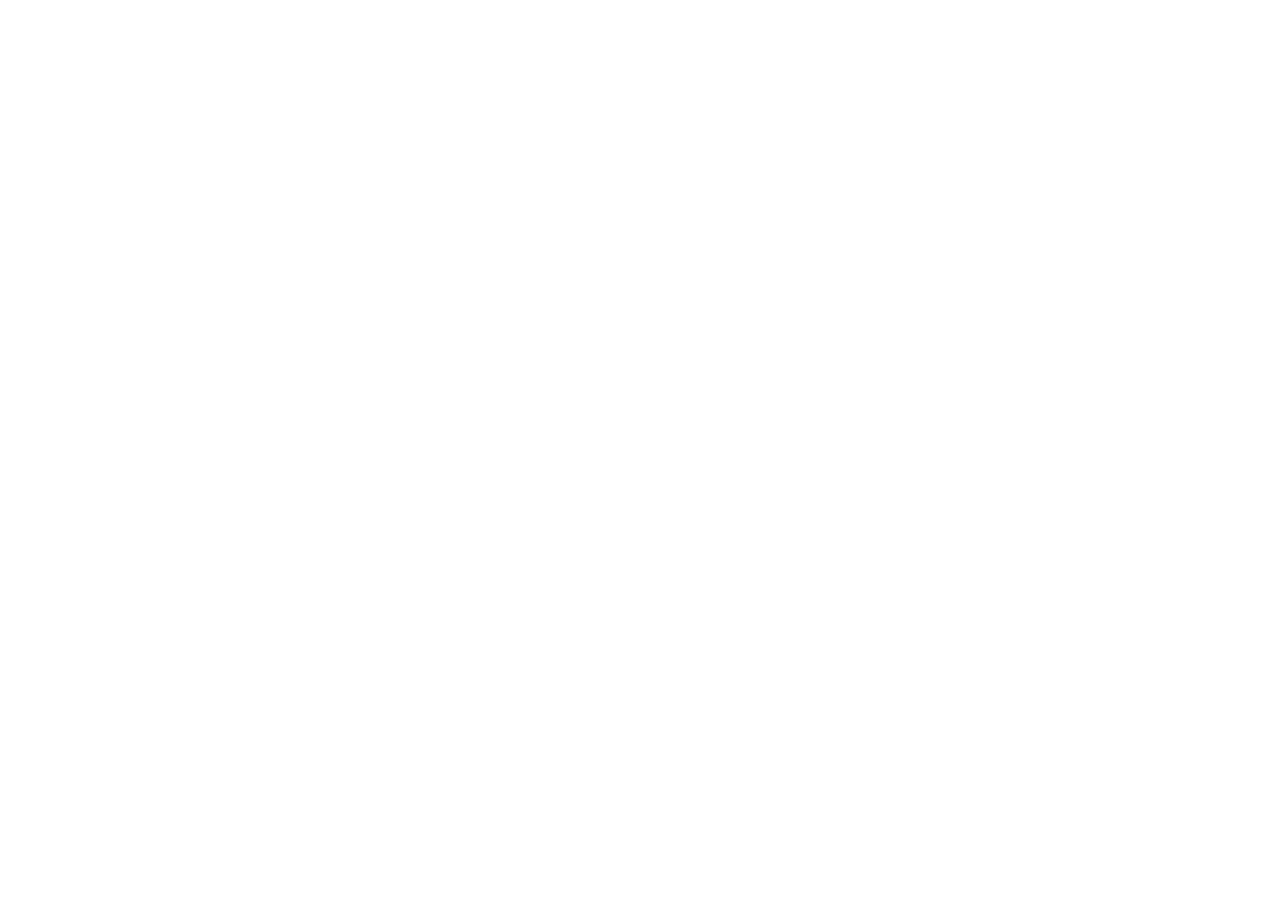
==== commit e8d63ae9: "Update index.html" ====
--- a/index.html
+++ b/index.html
@@ -1,862 +1,22 @@
-<!DOCTYPE html>
 <html lang="en">
-  <head>
-    <!-- Meta tags -->
-    <meta charset="UTF-8">
-    <meta name="viewport" content="width=device-width, initial-scale=1, shrink-to-fit=no">
-    <meta name="description" content="FYDI provides World-Class Customer Services. Your Trusted BPO Partner for CX Optimization and Multilingual Excellence in 12 Languages.  From multilingual customer support to efficient back-office operations. Experience the world of possibilities with FYDI today!">
-    <!-- Title -->
-    <title>FYDI Fullfil Your Dreams Internationally</title>
-    <!-- Favicon -->
-    <link rel="icon" type="image/png" href="./imgs/fydi_logo.jpeg">
-    <!-- Stylesheets -->
-    <link rel="stylesheet" href="./css/media.css">
-    <link rel="stylesheet" href="./css/float-anim.css">
-    <link rel="stylesheet" href="https://stackpath.bootstrapcdn.com/bootstrap/4.5.2/css/bootstrap.min.css">
-    <link rel="stylesheet" href="https://cdn.jsdelivr.net/npm/bootstrap-icons@1.10.2/font/bootstrap-icons.css">
-    <link rel="stylesheet" href="./css/fydi.css">
-    <link rel="stylesheet" href="./css/style.css">
-    <!-- font family  -->
-    <link rel="preconnect" href="https://fonts.googleapis.com">
-    <link rel="preconnect" href="https://fonts.gstatic.com" crossorigin>
-    <link href="https://fonts.googleapis.com/css2?family=Poppins&display=swap" rel="stylesheet">
-    <!-- Scripts -->
-    <script src="https://cdnjs.cloudflare.com/ajax/libs/jquery/3.2.1/jquery.min.js"></script>
-    <script src="https://code.jquery.com/jquery-3.5.1.slim.min.js"></script>
-    <script src="https://cdn.jsdelivr.net/npm/@popperjs/core@2.5.4/dist/umd/popper.min.js"></script>
-    <script src="https://stackpath.bootstrapcdn.com/bootstrap/4.5.2/js/bootstrap.min.js"></script>
-    <script src="./js/sweetalert2.all.min.js"></script>
-    <script src="./js/float-panel.js"></script>
-    <script src="./js/fydi.js"></script>
-    <!-- Custom Styles (Embedded in the head) -->
-    <style></style>
-  </head>
-  <body>
-    <!-- Header Section -->
-    <header>
-      <!-- Navbar -->
-      <nav class="navbar navbar-expand-lg navbar-light bg-light">
-        <!-- Logo -->
-        <a class="navbar-brand" href="#">
-          <img
-            src="./imgs/fydi_logo.png"
-            width="80"
-            height="80"
-            alt="FYDI Fullfil Your Dreams Internationally Logo"
-          >
-        </a>
-        <!-- Navbar Toggler -->
-        <button
-          class="navbar-toggler"
-          type="button"
-          data-toggle="collapse"
-          data-target="#navbarNav"
-          aria-controls="navbarNav"
-          aria-expanded="false"
-          aria-label="Toggle navigation"
-        >
-          <span class="navbar-toggler-icon"></span>
-        </button>
-        <!-- Navbar Collapse -->
-        <div class="collapse navbar-collapse" id="navbarNav">
-          <!-- Navbar Items -->
-          <ul class="navbar-nav nav-ul-ml">
-            <li class="nav-item active">
-              <a class="nav-link" href="#">
-                Home
-                <span class="sr-only">(current)</span>
-              </a>
-            </li>
-            <li class="nav-item">
-              <a class="nav-link" href="./company-profile.html">Company Profile</a>
-            </li>
-            <li class="nav-item">
-              <a class="nav-link services">
-                Services
-                <i class="bi bi-caret-down"></i>
-              </a>
-              <!-- Submenu -->
-              <ul class="submenu">
-                <li>
-                  <a href="./services/bpo.html">BPO Services</a>
-                </li>
-                <li>
-                  <a href="./services/telemarketing.html">Telemarketing</a>
-                </li>
-                <li>
-                  <a href="./services/call-center.html">Call Center</a>
-                </li>
-                <li>
-                  <a href="./services/debt-collection.html">
-                    Debt Collection
-                  </a>
-                </li>
-                <li>
-                  <a href="./services/content-review.html">Content Review</a>
-                </li>
-                <li>
-                  <a href="./services/customer-services.html">Customer Services</a>
-                </li>
-              </ul>
-            </li>
-            <li class="nav-item"></li>
-            <li class="nav-item">
-              <a class="nav-link" href="#">Languages</a>
-              <ul class="submenu">
-                <li>
-                  <a href="https://zh.fydiglobal.com/">中文</a>
-                </li>
-                <li>
-                  Español
-                </li>
-              </ul>
-            </li>
-            <li class="nav-item">
-              <a class="nav-link" href="./contact-us.html">
-                Contact Us
-              </a>
-            </li>
-            <li class="nav-item">
-              <button class="btn btn-primary" data-toggle="modal" data-target="#demoModal">
-                Free Quote
-              </button>
-            </li>
-          </ul>
-        </div>
-        <!-- right btns  -->
-        <div class="header-right">
-          <i class="bi bi-telephone"></i>
-          <a href="tel:+16572358849">
-            <b>+1(657)235-8849</b>
-          </a>
-        </div>
-      </nav>
-    </header>
-    <!-- message  -->
-    <div class="message-container" id="bannermessage">
-      <!-- Full-width message -->
-      <div class="alert alert-primary alert-dismissible fade show text-center align-items-center justify-content-center pr-bg-section" role="alert">
-        <strong>Hello there!</strong>
-        Boost your business's efficiency and productivity.
-        <button
-          type="button"
-          class="close"
-          data-dismiss="alert"
-          aria-label="Close"
-          id="close-button"
-        >
-          <span aria-hidden="true">&times;</span>
-        </button>
-        <a
-          type="button"
-          class="btn btn-white"
-          data-toggle="modal"
-          data-target="#demoModal"
-        >Free Quote</a>
-      </div>
-    </div>
-    <!-- Hero Section -->
-    <section id="hero" class="line-bg">
-      <!-- Hero Container -->
-      <div class="container">
-        <!-- Hero Row -->
-        <div class="row align-items-center justify-content-center hero-wrapper">
-          <!-- Left Side Div -->
-          <div class="col-md-7 d-flex align-items-center justify-content-center p-15">
-            <div class="mobile-mb-15px">
-              <h1>
-                World-Class Customer Services.
-              </h1>
-              <p class="mb-4">
-                FYDI(Fullfil Your Dreams Internationally) offers comprehensive BPO solutions, efficient online customer service, effective telemarketing, and reliable debt collection services.
-                Make Your Business More Profitable with FYDI.
-              </p>
-              <div class="flex-highlights  index-highlights mb-4">
-                <div class="li-block">
-                  <div class="">
-                    4,000+
-                    <span>Employees</span>
-                  </div>
-                </div>
-                <div class="li-block">
-                  <div class="">
-                    1,100+
-                    <span>Clients</span>
-                  </div>
-                </div>
-                <div class="li-block">
-                  <div class="">
-                    300+
-                    <span>Positive Reviews</span>
-                  </div>
-                </div>
-                <div class="li-block">
-                  <div class="">
-                    98.7%
-                    <span>Retention Rate</span>
-                  </div>
-                </div>
-              </div>
-              <a href="#services">
-                <button class="btn btn-transparent">
-                  Our Services
-                </button>
-              </a>
-              <button class="btn btn-primary" data-toggle="modal" data-target="#demoModal">
-                Free Quote
-              </button>
-            </div>
-          </div>
-          <!-- Right Side Div -->
-          <div class="col-md-5 d-md-block d-none">
-            <img src="./imgs/services/call-center.png" alt="FYDI Call Center" class="img-fluid">
-          </div>
-        </div>
-      </div>
-    </section>
-    <!-- Services Section -->
-    <section id="services">
-      <div class="d-flex justify-content-center align-items-center mb-80px">
-        <h1>Our Services</h1>
-      </div>
-      <div class="container">
-        <div class="row">
-          <!-- Service Unit 1 -->
-          <div class="col-md-6 col-lg-4 service-unit slideanim">
-            <div class="main-container">
-              <div class="span-circle">
-                <i class="bi bi-briefcase"></i>
-              </div>
-              <div class="span-text text-center">
-                <h4>BPO Solutions</h4>
-                <p>
-                  We bring in specialized skills and knowledge to perform tasks with expertise and precision, enhancing the overall quality of your services.
-                </p>
-                <span>
-                  <a href="./services/bpo.html">
-                    Learn More
-                  </a>
-                </span>
-              </div>
-            </div>
-          </div>
-          <!-- Service Unit 2 -->
-          <div class="col-md-6 col-lg-4 service-unit slideanim">
-            <div class="main-container">
-              <div class="span-circle">
-                <i class="bi bi-telephone-inbound"></i>
-              </div>
-              <div class="span-text text-center">
-                <h4>Call Center Service</h4>
-                <p>
-                  We bring in specialized skills and knowledge to perform tasks with expertise and precision, enhancing the overall quality of your services.
-                </p>
-                <span>
-                  <a href="./services/call-center.html">
-                    Learn More
-                  </a>
-                </span>
-              </div>
-            </div>
-          </div>
-          <!-- Service Unit 3 -->
-          <div class="col-md-6 col-lg-4 service-unit slideanim">
-            <div class="main-container">
-              <div class="span-circle">
-                <i class="bi bi-person-circle"></i>
-              </div>
-              <div class="span-text text-center">
-                <h4>Online Customer Service</h4>
-                <p>
-                  We bring in specialized skills and knowledge to perform tasks with expertise and precision, enhancing the overall quality of your services.
-                </p>
-                <span>
-                  <a href="./services/customer-services.html">
-                    Learn More
-                  </a>
-                </span>
-              </div>
-            </div>
-          </div>
-          <!-- Service Unit 4 -->
-          <div class="col-md-6 col-lg-4 service-unit slideanim">
-            <div class="main-container">
-              <div class="span-circle">
-                <i class="bi bi-arrow-up-circle-fill"></i>
-              </div>
-              <div class="span-text text-center">
-                <h4>Telemarketing Services</h4>
-                <p>
-                  We bring in specialized skills and knowledge to perform tasks with expertise and precision, enhancing the overall quality of your services.
-                </p>
-                <span>
-                  <a href="./services/telemarketing.html">
-                    Learn More
-                  </a>
-                </span>
-              </div>
-            </div>
-          </div>
-          <!-- Service Unit 5 -->
-          <div class="col-md-6 col-lg-4 service-unit slideanim">
-            <div class="main-container">
-              <div class="span-circle">
-                <i class="bi bi-journal-check"></i>
-              </div>
-              <div class="span-text text-center">
-                <h4>Contents Reviews</h4>
-                <p>
-                  We bring in specialized skills and knowledge to perform tasks with expertise and precision, enhancing the overall quality of your services.
-                </p>
-                <span>
-                  <a href="./services/content-review.html">
-                    Learn More
-                  </a>
-                </span>
-              </div>
-            </div>
-          </div>
-          <!-- Service Unit 6 -->
-          <div class="col-md-6 col-lg-4 service-unit slideanim">
-            <div class="main-container">
-              <div class="span-circle">
-                <i class="bi bi-collection"></i>
-              </div>
-              <div class="span-text text-center">
-                <h4>Debt Collection Service</h4>
-                <p>
-                  We bring in specialized skills and knowledge to perform tasks with expertise and precision, enhancing the overall quality of your services.
-                </p>
-                <span>
-                  <a href="./services/debt-collection.html">
-                    Learn More
-                  </a>
-                </span>
-              </div>
-            </div>
-          </div>
-        </div>
-      </div>
-    </section>
-    <!-- About Us Section -->
-    <section id="about-us" class="pr-bg-section">
-      <div class="d-flex justify-content-center align-items-center mb-80px">
-        <h1>About Us</h1>
-      </div>
-      <div class="container">
-        <div class="row d-flex justify-content-center align-items-center">
-          <!-- Our Team -->
-          <div class="col-lg-6 col-md-12 text-center slideanim">
-            <img src="./imgs/aboutus/team.jpeg" alt="FYDI Team" class="img-fluid round-corner">
-          </div>
-          <div class="col-lg-6 col-md-12 col-sm-12 intro-text">
-            <h5>Our Team</h5>
-            <p>
-              We take pride in the heart and soul of our organization – our remarkable team! With over 4,000 highly skilled and dedicated online customer representatives, coupled with a robust and experienced management team, we are committed to delivering exceptional services that exceed your expectations.
-            </p>
-            <p>
-              Our online customer representatives and management team work hand in hand to ensure seamless communication, smooth workflows, and a shared dedication to our clients' success. Together, we create a dynamic and customer-centric ecosystem, where your needs are at the heart of everything we do.
-            </p>
-            <span>
-              <a href="./company-profile.html">
-                Learn More
-              </a>
-            </span>
-          </div>
-          <!-- Our Mission -->
-          <div class="col-lg-6 col-md-12 col-sm-12 intro-text">
-            <h5>Our Mission</h5>
-            <ul class="mission-li">
-              <li>
-                <i class="bi bi-check-circle text-success me-2"></i>
-                Excellence in Customer Support
-              </li>
-              <li>
-                <i class="bi bi-check-circle text-success me-2"></i>
-                Personalized Solutions
-              </li>
-              <li>
-                <i class="bi bi-check-circle text-success me-2"></i>
-                Innovation and Technology
-              </li>
-              <li>
-                <i class="bi bi-check-circle text-success me-2"></i>
-                Financial Recovery with Integrity
-              </li>
-              <li>
-                <i class="bi bi-check-circle text-success me-2"></i>
-                Data Security and Compliance
-              </li>
-              <li>
-                <i class="bi bi-check-circle text-success me-2"></i>
-                Empowering Growth
-              </li>
-              <li>
-                <i class="bi bi-check-circle text-success me-2"></i>
-                Global reach
-              </li>
-            </ul>
-            <a href="./company-profile.html">
-              Learn More
-            </a>
-          </div>
-          <div class="col-lg-6 sm-hide text-center slideanim">
-            <img src="./imgs/aboutus/FYDI_mission.jpeg" alt="FYDI Mission" class="img-fluid round-corner">
-          </div>
-          <!-- Our Footprints -->
-          <div class="col-lg-6 col-md-12 text-center slideanim">
-            <img src="./imgs/aboutus/footprints.png" alt="FYDI Footprints" class="img-fluid round-corner">
-          </div>
-          <div class="col-lg-6 col-md-12 intro-text">
-            <h5>Our Footprints</h5>
-            <p>
-              <!-- At FYDI, we have established a strong presence across the globe, providing top-notch services to clients in various countries. Our footprints span continents, enabling us to connect with businesses and communities worldwide.  -->
-              With locations in the USA, Ecuado, Pakistan, Indonesia, and more,
-            we are proud to serve diverse markets and cater to unique needs.
-            Each location serves as a hub for delivering excellence in our services.
-            We prioritize strong relationships and cultural understanding, ensuring that our services are tailored to meet the specific requirements of each region.
-            </p>
-            <p>
-              No matter where you are located, you can count on us to be your trusted partner for exceptional services.
-            Join hands with us and discover the strength of our global footprints as we navigate the world together, delivering excellence and creating a positive impact in the communities we touch.
-            </p>
-            <a href="./company-profile.html">
-              Learn More
-            </a>
-          </div>
-        </div>
-      </div>
-    </section>
-    <!-- Our Advantages Section  -->
-    <section id="advantages">
-      <div class="d-flex justify-content-center align-items-center mb-80px">
-        <h1>Our Advantages</h1>
-      </div>
-      <div class="container">
-        <div class="row">
-          <div class="col-lg-4 col-md-6 col-sm-12 slideanim">
-            <div class="ad-icon">
-              <i class="bi bi-shield-check fydi-ad-icon"></i>
-            </div>
-            <div class="ad-text">
-              <div class="ad-title">
-                <b>Secured Information Management System</b>
-              </div>
-              <div class="text">
-                Ensuring secure paperless office through monitoring, isolation, access control, confidentiality, and robust network security measures.
-              </div>
-            </div>
-          </div>
-          <div class="col-lg-4 col-md-6 col-sm-12 slideanim">
-            <div class="ad-icon">
-              <i class="bi bi-calendar-check fydi-ad-icon"></i>
-            </div>
-            <div class="ad-text">
-              <div class="ad-title">
-                <b>Operational Sustainability Guarantee</b>
-              </div>
-              <div class="text">
-                24/7 security, redundant core equipment, backup personnel, and communication ensure non-stop operations all year.
-              </div>
-            </div>
-          </div>
-          <div class="col-lg-4 col-md-6 col-sm-12 slideanim">
-            <div class="ad-icon">
-              <i class="bi bi-people fydi-ad-icon"></i>
-            </div>
-            <div class="ad-text">
-              <div class="ad-title">
-                <b>
-                  Strong Recruitment 
-                  Management Ability
-                </b>
-              </div>
-              <div class="text">
-                Effective recruitment with 20% standby personnel for quick customer response. Flexible staffing and efficient talent matching.
-              </div>
-            </div>
-          </div>
-          <div class="col-lg-4 col-md-6 col-sm-12 slideanim">
-            <div class="ad-icon">
-              <i class="bi bi-person-workspace fydi-ad-icon"></i>
-            </div>
-            <div class="ad-text">
-              <div class="ad-title">
-                <b>
-                  Experienced Personnel 
-                  Training System
-                </b>
-              </div>
-              <div class="text">
-                Experienced team offers advanced, accurate, and practical training for staff with 5+ years of industry experience. Accelerate growth, improve target achievement.
-              </div>
-            </div>
-          </div>
-          <div class="col-lg-4 col-md-6 col-sm-12 slideanim">
-            <div class="ad-icon">
-              <i class="bi bi-headset fydi-ad-icon"></i>
-            </div>
-            <div class="ad-text">
-              <div class="ad-title">
-                <b>
-                  Self-Developed Operation 
-                  Management System
-                </b>
-              </div>
-              <div class="text">
-                Self-developed alarm system improves management efficiency, monitors staff workflow, and tracks process indicators in real-time.
-              </div>
-            </div>
-          </div>
-          <div class="col-lg-4 col-md-6 col-sm-12 slideanim">
-            <div class="ad-icon">
-              <i class="bi bi-card-checklist fydi-ad-icon"></i>
-            </div>
-            <div class="ad-text">
-              <div class="ad-title">
-                <b>
-                  Complete Quality Control 
-                  Management System
-                </b>
-              </div>
-              <div class="text">
-                Double guarantee: Early warning system with indicators alerts project director for timely intervention, ensuring customer satisfaction."
-              </div>
-            </div>
-          </div>
-        </div>
-      </div>
-    </section>
-    <!-- first time visit pop up form  -->
-    <!-- ONCE SHOWN MODAL -->
-    <div style="display:none" id="once-popup">
-      <div class="inner">
-        <div id="popup-close">×</div>
-        <form action="">
-          <div class="row d-flex align-items-center justify-content-center">
-            <div class="col-lg-7 d-md-block d-none ">
-              <img src="./imgs/aboutus/profile_3.png" alt="" class="img-fluid img-circle col-sm-0">
-            </div>
-            <div class="col-lg-5 col-sm-12">
-              <p style="text-align: left;">
-                If you are still searching around for a BPO/outsourcing company,
-                we are the right one.
-              </p>
-              <div class="row">
-                <div class="col-12">
-                  <div class="form-group">
-                    <label for="name">Name</label>
-                    <input
-                      type="text"
-                      class="form-control"
-                      id="username"
-                      placeholder="Enter your name"
-                    >
-                  </div>
-                </div>
-                <div class="col-12">
-                  <div class="form-group">
-                    <label for="name">Email</label>
-                    <input
-                      type="text"
-                      class="form-control"
-                      id="userEmail"
-                      placeholder="Enter your email"
-                    >
-                  </div>
-                </div>
-              </div>
-            </div>
-          </div>
-        </form>
-      </div>
-    </div>
-    <!-- END ONCE SHOWN MODAL -->
-    <!-- simple contact form  -->
-    <section id="contact-form" class="pr-bg-section">
-      <div class="d-flex justify-content-center align-items-center text-center mb-80px">
-        <h3>Message us for your inquiries.
-          <br>
-          We will get back to you within 24 hours.
-        </h3>
-      </div>
-      <div class="container">
-        <form>
-          <div class="row">
-            <div class="col-lg-4 col-md-4 col-sm-12">
-              <div class="form-group">
-                <label for="name">Name</label>
-                <input
-                  type="text"
-                  class="form-control cs-name"
-                  id="name"
-                  required
-                  placeholder="Enter your name"
-                >
-              </div>
-            </div>
-            <div class="col-lg-4 col-md-4 col-sm-12">
-              <div class="form-group">
-                <label for="email">Email</label>
-                <input
-                  type="email"
-                  class="form-control cs-email"
-                  id="email"
-                  placeholder="Enter your email"
-                >
-              </div>
-            </div>
-            <div class="col-lg-4 col-md-4 col-sm-12">
-              <div class="form-group">
-                <label for="phone">Phone</label>
-                <input
-                  type="number"
-                  class="form-control cs-phone"
-                  id="phone"
-                  placeholder="Enter your phone number"
-                >
-              </div>
-            </div>
-            <div class="col-lg-12">
-              <div class="form-group">
-                <label for="message">Message</label>
-                <textarea
-                  class="form-control cs-message"
-                  id="message"
-                  rows="4"
-                  placeholder="Enter your message"
-                ></textarea>
-              </div>
-            </div>
-            <div class="col-12 text-center">
-              <button type="button" class="btn btn-secondary cs-submit" id="submit">Submit</button>
-            </div>
-          </div>
-        </form>
-      </div>
-    </section>
-    <!-- Modal Form -->
-    <div
-      class="modal fade"
-      id="demoModal"
-      tabindex="-1"
-      role="dialog"
-      aria-labelledby="demoModalLabel"
-      aria-hidden="true"
-    >
-      <div class="modal-dialog" role="document">
-        <div class="modal-content">
-          <div class="modal-header">
-            <h5 class="modal-title" id="demoModalLabel">Free Quote</h5>
-            <button
-              type="button"
-              class="close"
-              data-dismiss="modal"
-              aria-label="Close"
-            >
-              <span aria-hidden="true">&times;</span>
-            </button>
-          </div>
-          <div class="modal-body">
-            <!-- Your demo request form goes here -->
-            <p>Fill out the form below to request a quote:</p>
-            <form>
-              <div class="form-group">
-                <label for="name">Name</label>
-                <input
-                  type="text"
-                  class="form-control cs-name"
-                  id="cs-name"
-                  placeholder="Enter your name"
-                >
-              </div>
-              <div class="form-group">
-                <label for="email">Email address</label>
-                <input
-                  type="email"
-                  class="form-control cs-email"
-                  id="cs-email"
-                  placeholder="Enter email"
-                >
-              </div>
-              <div class="form-group">
-                <label for="email">Phone</label>
-                <input
-                  type="number"
-                  class="form-control cs-phone"
-                  id="cs-phone"
-                  placeholder="Enter Phone"
-                >
-              </div>
-              <button type="button" class="btn btn-primary btn-block cs-submit">Submit</button>
-            </form>
-          </div>
-        </div>
-      </div>
-    </div>
-    <!-- fixed buttons - quick access -->
-    <div class="button-container">
-      <button class="fixed-button btn-secondary first-btn">
-        <a href="tel:+16572358849">Call Us</a>
-      </button>
-      <button class="fixed-button btn-secondary second-btn">
-        <a href="mailto:business@fydiglobal.com" target="_blank">
-          Email Us
-        </a>
-      </button>
-      <button class="fixed-button btn-secondary last-btn" data-toggle="modal" data-target="#demoModal">
-        Inquire
-      </button>
-    </div>
-    <!-- Footer Section -->
-    <footer class="fydi-footer">
-      <div class="container">
-        <div class="row">
-          <!-- Location -->
-          <div class=" col-md-3 col-sm-6 half-xsm ">
-            <div>
-              <p class="footer-title">Contact Information</p>
-              <ul class="footer-ul location">
-                <li class="footer-li">
-                  <i class="bi bi-house"></i>
-                  17592 E 17th St, Suite 250
-                  <br>
-                  <p>Tustin, CA 92780 USA</p>
-                </li>
-                <li class="footer-li">
-                  <i class="bi bi-envelope"></i>
-                  business@fydiglobal.com
-                </li>
-                <li class="footer-li">
-                  <a href="tel:+16572358849">
-                    <i class="bi bi-telephone"></i>
-                    +1(657)235-8849
-                  </a>
-                </li>
-              </ul>
-            </div>
-          </div>
-          <!-- Social Media -->
-          <div class=" col-md-3  col-sm-6 half-xsm">
-            <p class="footer-title">Follow Us</p>
-            <ul class="footer-ul inline-ul">
-              <li class="footer-li">
-                <a href="https://www.instagram.com/businessfydiglobal/" target="_blank">
-                  <i class="bi bi-instagram"></i>
-                </a>
-              </li>
-              <li class="footer-li">
-                <a href="https://www.facebook.com/people/FYDI/100092486293971/" target="_blank">
-                  <i class="bi bi-facebook"></i>
-                </a>
-              </li>
-              <li class="footer-li">
-                <a href="https://www.linkedin.com/company/fydiglobal/" target="_blank">
-                  <i class="bi bi-linkedin"></i>
-                </a>
-              </li>
-            </ul>
-          </div>
-          <!-- Side Links -->
-          <div class=" col-md-3  col-sm-6 half-xsm">
-            <p class="footer-title">Links</p>
-            <ul class="footer-ul">
-              <li class="footer-li">
-                <a href="/">Home</a>
-              </li>
-              <li class="footer-li">
-                <a href="./company-profile.html">Company Profile</a>
-              </li>
-              <li class="footer-li">
-                <a href="/contact-us.html">Contact Us</a>
-              </li>
-            </ul>
-          </div>
-          <!-- Services Links -->
-          <div class=" col-md-3  col-sm-6 half-xsm">
-            <p class="footer-title">Our Services</p>
-            <ul class="footer-ul">
-              <li class="footer-li">
-                <a href="./services/bpo.html">BPO Services</a>
-              </li>
-              <li class="footer-li">
-                <a href="./services/telemarketing.html">Telemarketing</a>
-              </li>
-              <li class="footer-li">
-                <a href="./services/call-center.html">Call Center</a>
-              </li>
-              <li class="footer-li">
-                <a href="./services/debt-collection.html">
-                  Debt Collection
-                </a>
-              </li>
-              <li class="footer-li">
-                <a href="./services/content-review.html">Content Review</a>
-              </li>
-              <li class="footer-li">
-                <a href="./services/customer-services.html">Customer Services</a>
-              </li>
-            </ul>
-          </div>
-        </div>
-        <p class="text-center" style="margin-top: 1rem;">
-          &copy;
-          <script>document.write(new Date().getFullYear())</script>
-          Fydi Global. All rights reserved.
-        </p>
-      </div>
-    </footer>
-    <script>
-    // collapse menu when click outside
-    $(document).on('click', function (e) {
-      // console.log($('.navbar-collapse').length);
-      if ($(e.target).closest('.navbar').length === 0) {
-        $('.navbar-collapse').collapse("hide");
-      }
-    });
-    // close message 
-    const messageContainer = document.getElementById('bannermessage');
-    const closeButton = document.getElementById('close-button');
-
-    closeButton.addEventListener('click', () => {
-      messageContainer.style.display = 'none';
-    });
-    validate_form("cs-submit");
-    //fixed message
-    // fix_message("popupmessage");
-    // pop up form 
-    $(document).ready(function() {
-    if(localStorage.getItem('popState') != 'shown'){
-        $("#once-popup").delay(2000).fadeIn();
-        localStorage.setItem('popState','shown')
-    }
-    else {
-       // DELETE THIS ELSE ON PRODUCTION
-        // console.log('once-popup is allready shown previously')
-    }
-
-    $('#popup-close').click(function(e) // You are clicking the close button
-    {
-    $('#once-popup').fadeOut(); // Now the pop up is hiden.
-    });
-    $('#once-popup').click(function(e) 
-    {
-    $('#once-popup').fadeOut(); 
-    });
-});
-    </script>
-    <!-- live chat embed  -->
-    <!-- Start of LiveChat (www.livechat.com) code -->
-    <script>
-      window.__lc = window.__lc || {};
-      window.__lc.license = 15761178;
-      ;(function(n,t,c){function i(n){return e._h?e._h.apply(null,n):e._q.push(n)}var e={_q:[],_h:null,_v:"2.0",on:function(){i(["on",c.call(arguments)])},once:function(){i(["once",c.call(arguments)])},off:function(){i(["off",c.call(arguments)])},get:function(){if(!e._h)throw new Error("[LiveChatWidget] You can't use getters before load.");return i(["get",c.call(arguments)])},call:function(){i(["call",c.call(arguments)])},init:function(){var n=t.createElement("script");n.async=!0,n.type="text/javascript",n.src="https://cdn.livechatinc.com/tracking.js",t.head.appendChild(n)}};!n.__lc.asyncInit&&e.init(),n.LiveChatWidget=n.LiveChatWidget||e}(window,document,[].slice))
-    </script>
-    <noscript>
-      <a href="https://www.livechat.com/chat-with/15761178/" rel="nofollow">Chat with us</a>
-      , powered by
-      <a href="https://www.livechat.com/?welcome" rel="noopener nofollow" target="_blank">LiveChat</a>
-    </noscript>
-    <!-- End of LiveChat code -->
-  </body>
+    <head>
+      <!-- Meta tags -->
+      <meta charset="UTF-8">
+      <meta name="viewport" content="width=device-width, initial-scale=1, shrink-to-fit=no">
+      <meta name="description" content="Bulu Nails Handpainted Press On Nails">
+      <!-- Title -->
+      <title>Bulu Nails</title>
+      <script src="https://code.jquery.com/jquery-3.7.1.slim.js" integrity="sha256-UgvvN8vBkgO0luPSUl2s8TIlOSYRoGFAX4jlCIm9Adc=" crossorigin="anonymous"></script>
+      <script>
+        $(document).ready(function(){
+          window.location.href='https://www.etsy.com/shop/BuluNails';
+        });
+      </script>
+    </head>
+    <body>
+      <!-- <h3>Bulu Nails</h3>
+      <h4>
+        Thanks for your support to our business!
+      </h4> -->
+    </body>
 </html>
